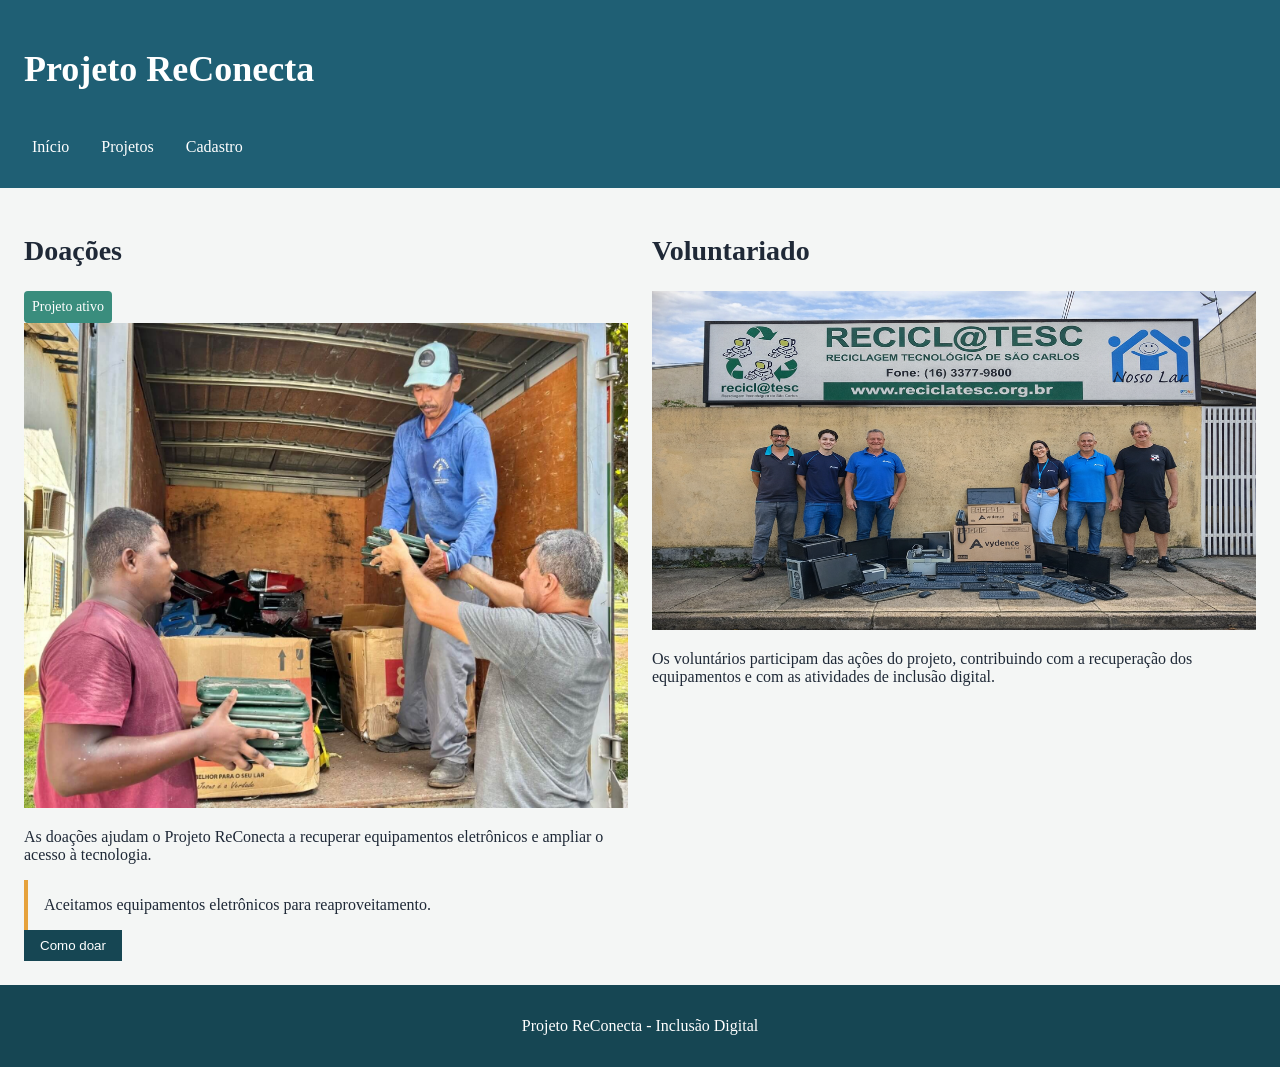
==== html/projetos.html @ 12905a7f "feat: estrutura incial do PRojeto ReConecta" ====
<!DOCTYPE html>
<html lang="pt-BR">
    
<head>
    <meta charset="UTF-8">
    <meta name="viewport" content="width=device-width, initial-scale=1.0">
    <title>Projeto ReConecta - Projetos</title>
    <link rel="stylesheet" href="../css/style.css">
</head>

<body>

    <header>
        <h1>Projeto ReConecta</h1>

        <nav>
            <a href="index.html">Início</a>
            <a href="projetos.html">Projetos</a>
            <a href="cadastro.html">Cadastro</a>
        </nav>
    </header>

    <main>
    <section>
        <h2>Doações</h2>

        <span class="badge">Projeto ativo</span> 

        <img src="../imagens/doacoes.jpg"
             alt="Voluntários recebendo doações para o Projeto ReConecta">

        <p>
            As doações ajudam o Projeto ReConecta a recuperar equipamentos
            eletrônicos e ampliar o acesso à tecnologia.
        </p>

        <div class="alerta">
    Aceitamos equipamentos eletrônicos para reaproveitamento.
</div>

    <button type="button" class="abrir-modal">
    Como doar
</button>

<div class="modal">
    <div class="modal-conteudo">
        <h2>Como doar</h2>
        <p>Entre em contato com o Projeto ReConecta para realizar a doação de equipamentos eletrônicos.</p>

        <button type="button" class="fechar-modal">
            Fechar
        </button>
    </div>
</div>
    </section>

    <section>
        <h2>Voluntariado</h2>

        <img src="../imagens/voluntarios.png"
             alt="Equipe de voluntários reunida antes de uma ação do Projeto ReConecta">

        <p>
            Os voluntários participam das ações do projeto, contribuindo
            com a recuperação dos equipamentos e com as atividades de inclusão digital.
        </p>
    </section>
</main>

<footer>
    <p>Projeto ReConecta - Inclusão Digital</p>
</footer>

<script type="module" src="../js/script.js"></script>

</body>

</html>
---- css/style.css ----
:root {
    /* Cores principais */
    --cor-primaria: #1F5F74;
    --cor-primaria-escura: #164653;
    --cor-secundaria: #3A8D7D;
    --cor-destaque: #E6A23C;

    /* Cores neutras */
    --cor-branca: #FFFFFF;
    --cor-fundo: #F4F6F5;
    --cor-cinza: #6B7280;
    --cor-texto: #1F2937;

    /* Escala tipográfica */
--fonte-pequena: 0.875rem;
--fonte-normal: 1rem;
--fonte-media: 1.25rem;
--fonte-grande: 1.75rem;
--fonte-titulo: 2.25rem;

/* Escala de espaçamento */
--espaco-1: 0.5rem;
--espaco-2: 1rem;
--espaco-3: 1.5rem;
--espaco-4: 2rem;
--espaco-5: 3rem;
}

body {
    background-color: var(--cor-fundo);
    color: var(--cor-texto);
    font-size: var(--fonte-normal);
    margin: 0;
}

header {
    background-color: var(--cor-primaria);
    color: var(--cor-branca);
    padding: var(--espaco-3);
    display: flex;
    flex-direction: column;
}

nav {
    display: flex;
    gap: var(--espaco-2);
    margin-top: var(--espaco-2);
}

nav a {
    color: var(--cor-branca);
    text-decoration: none;
    padding: var(--espaco-1);
}

main {
    display: grid;
    grid-template-columns: repeat(12, 1fr);
    gap: var(--espaco-2);
    padding: var(--espaco-3);
}

main section {
    grid-column: span 6;
}

img {
    max-width: 100%;
    height: auto;
}

h1 {
    font-size: var(--fonte-titulo);
}

h2 {
    font-size: var(--fonte-grande);
}

footer {
    display: flex;
    justify-content: center;
    align-items: center;
    padding: var(--espaco-2);
    background-color: var(--cor-primaria-escura);
    color: var(--cor-branca);
}

.dropdown {
    position: relative;
}

.submenu {
    display: none;
    position: absolute;
    background-color: var(--cor-primaria-escura);
    padding: var(--espaco-1);
}

.dropdown:hover .submenu {
    display: flex;
    flex-direction: column;
}

.menu-hamburguer {
    display: none;
}

button {
    background-color: var(--cor-primaria-escura);
    color: var(--cor-branca);
    border: none;
    padding: var(--espaco-1) var(--espaco-2);
    cursor: pointer;
    transition: 0.3s;
}

button:hover {
    opacity: 0.8;
}

button:focus {
    outline: 3px solid var(--cor-secundaria);
    outline-offset: 2px;
}

button:active {
    transform: scale(0.97);
}

button:disabled {
    opacity: 0.5;
    cursor: not-allowed;
}

input:valid {
    border: 2px solid var(--cor-secundaria);
}

input:invalid {
    border: 2px solid var(--cor-destaque);
}

.badge {
    display: inline-block;
    background-color: var(--cor-secundaria);
    color: var(--cor-branca);
    padding: var(--espaco-1);
    font-size: var(--fonte-pequena);
    border-radius: 4px;
}

.alerta {
    background-color: var(--cor-fundo);
    color: var(--cor-texto);
    border-left: 4px solid var(--cor-destaque);
    padding: var(--espaco-2);
    margin-top: var(--espaco-2);
}

.modal {
    display: none;
    position: fixed;
    top: 0;
    left: 0;
    width: 100%;
    height: 100%;
    background-color: rgba(0, 0, 0, 0.6);
    align-items: center;
    justify-content: center;
}

.modal-conteudo {
    background-color: var(--cor-branca);
    padding: var(--espaco-3);
    max-width: 500px;
    width: 90%;
}

.modal.ativo {
    display: flex;
}

/* media query para telas menores */
@media (max-width: 768px) {
    main section {
        grid-column: span 12;
    }

    nav {
         display: none;
        flex-direction: column;
    }

    .menu-hamburguer {
    display: block;
    width: fit-content;
    padding: var(--espaco-1);
    font-size: var(--fonte-grande);
    cursor: pointer;
    }

    nav.menu-aberto {
        display: flex;
    }

    .submenu {
    position: static;
    display: flex;
    flex-direction: column;
    }
}

/* media query para telas muito pequenas */
@media (max-width: 480px) {
    header {
        padding: var(--espaco-2);
    }

    main {
        padding: var(--espaco-2);
    }

    h1 {
        font-size: var(--fonte-grande);
    }

    h2 {
        font-size: var(--fonte-media);
    }
}

/*media query para telas médias */
@media (min-width: 769px) and (max-width: 1024px) {
    main section {
        grid-column: span 12;
    }

    nav {
        gap: var(--espaco-1);
    }
}

/* media query para telas grandes */
@media (min-width: 1025px) and (max-width: 1440px) {
    main {
        gap: var(--espaco-3);
    }

    main section {
        grid-column: span 6;
    }
}

/* media query para telas muito grandes */
@media (min-width: 1441px) {
    main {
        gap: var(--espaco-4);
        padding: var(--espaco-4);
    }

    main section {
        grid-column: span 6;
    }
}
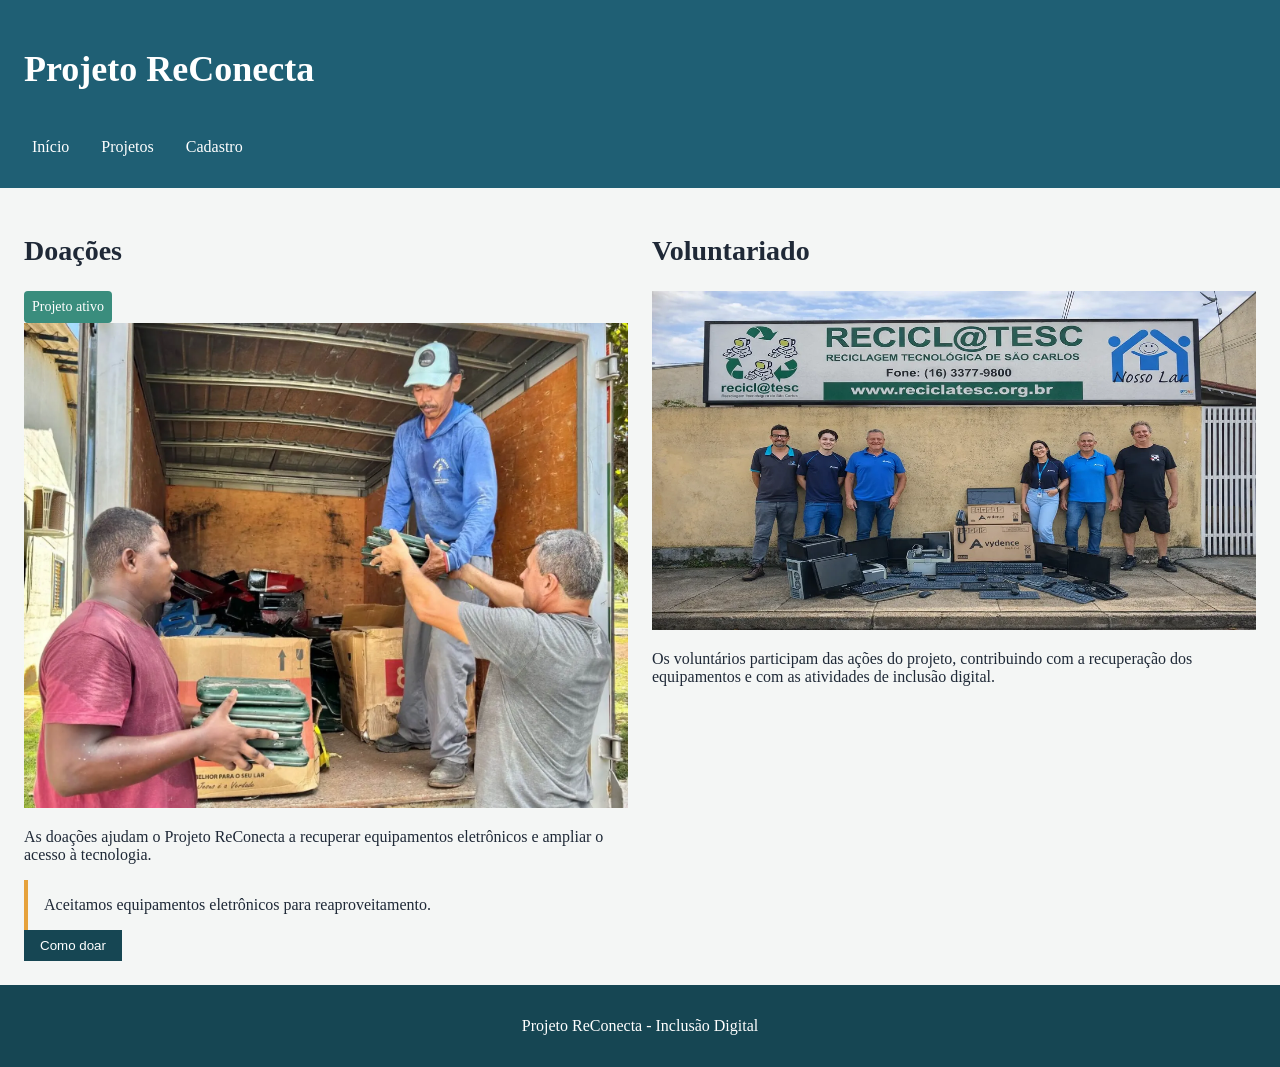
==== commit 5fdbdd22: "perf: minifica CSS, JS e HTML e converte imagens para WebP" ====
--- a/html/projetos.html
+++ b/html/projetos.html
@@ -26,7 +26,7 @@
 
         <span class="badge">Projeto ativo</span> 
 
-        <img src="../imagens/doacoes.jpg"
+        <img src="../imagens/doacoes.webp"
              alt="Voluntários recebendo doações para o Projeto ReConecta">
 
         <p>
@@ -57,7 +57,7 @@
     <section>
         <h2>Voluntariado</h2>
 
-        <img src="../imagens/voluntarios.png"
+        <img src="../imagens/voluntarios.webp"
              alt="Equipe de voluntários reunida antes de uma ação do Projeto ReConecta">
 
         <p>
--- a/css/style.css
+++ b/css/style.css
@@ -97,7 +97,8 @@
     padding: var(--espaco-1);
 }
 
-.dropdown:hover .submenu {
+.dropdown:hover .submenu,
+.dropdown:focus-within .submenu {
     display: flex;
     flex-direction: column;
 }
@@ -262,4 +263,28 @@
     main section {
         grid-column: span 6;
     }
+}
+
+@media (prefers-color-scheme: dark) {
+    :root {
+        --cor-fundo: #0F1418;
+        --cor-texto: #E8ECEE;
+        --cor-branca: #F4F6F5;
+    }
+
+    body {
+        background-color: var(--cor-fundo);
+        color: var(--cor-texto);
+    }
+
+    .modal-conteudo {
+        background-color: #1A2024;
+        color: var(--cor-texto);
+    }
+
+    input {
+        background-color: #1A2024;
+        color: var(--cor-texto);
+        border-color: #3A4046;
+    }
 }
